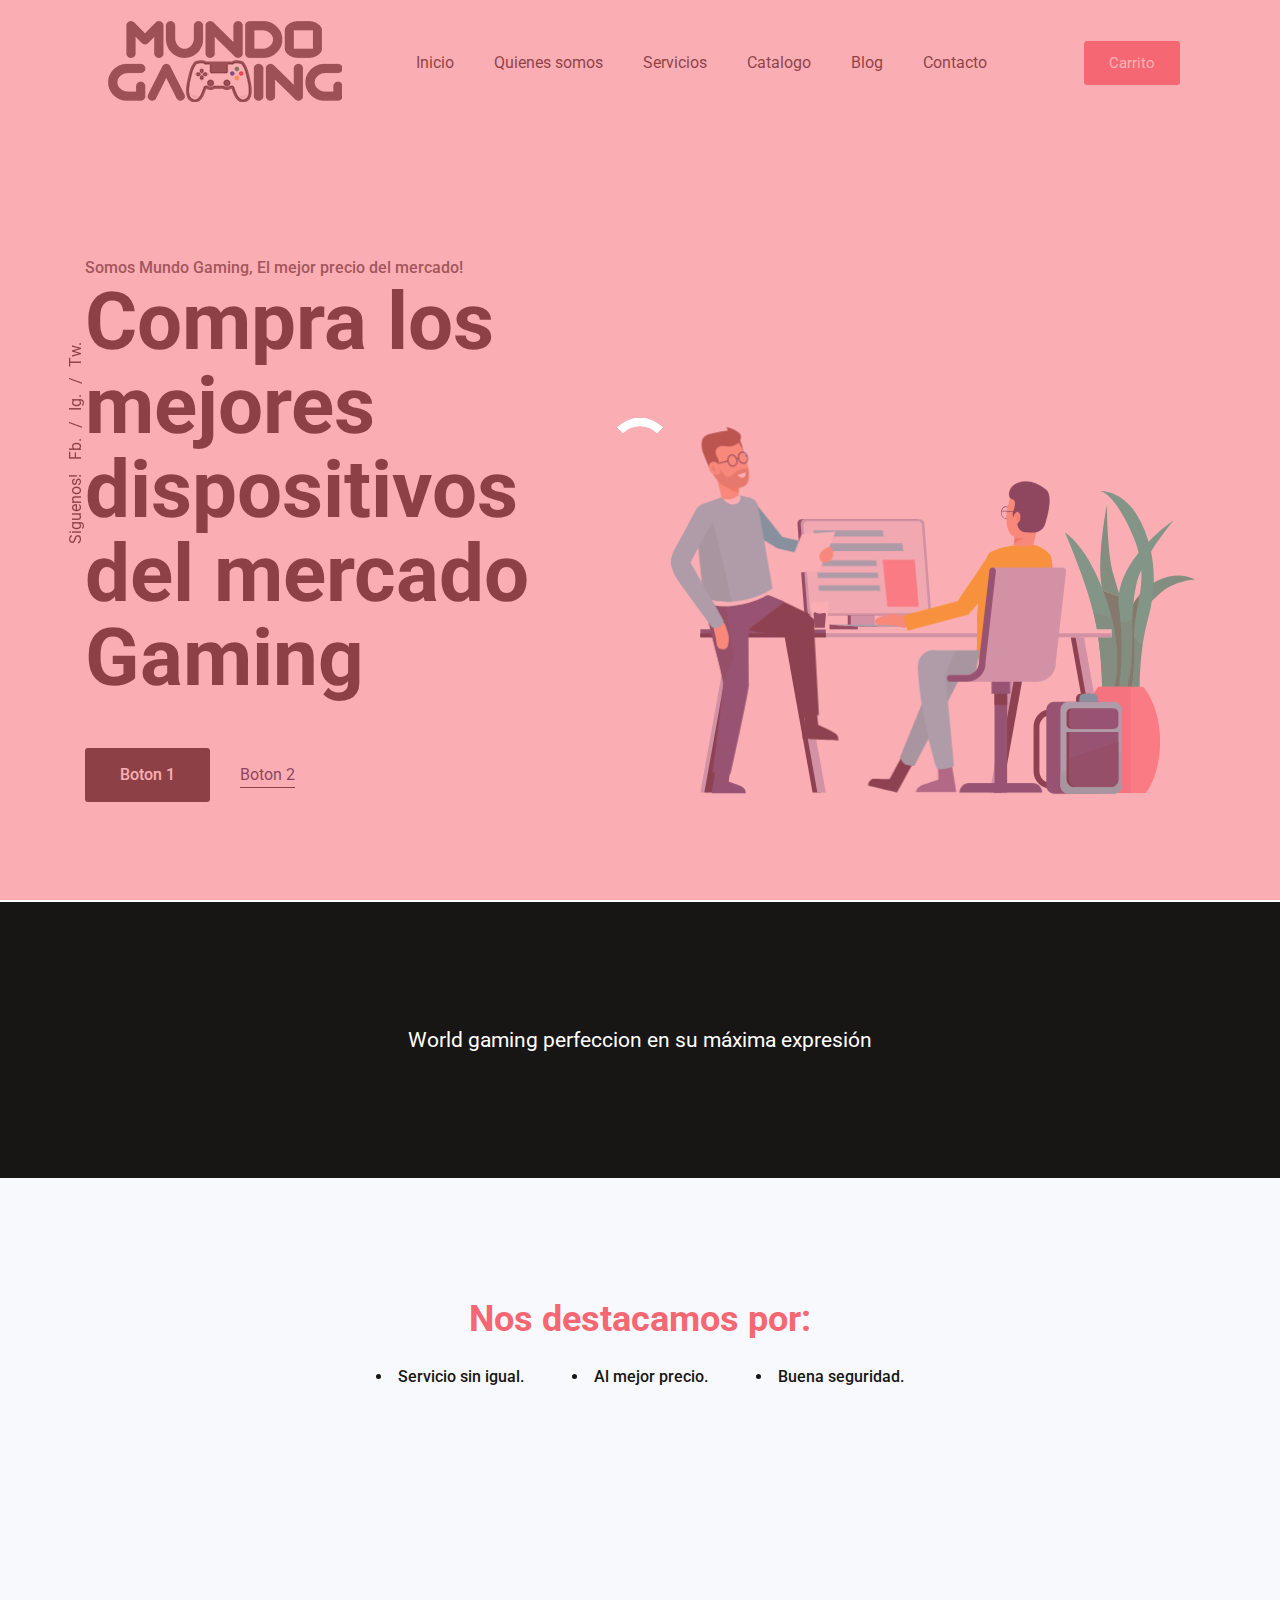
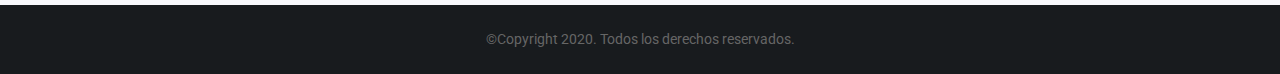
==== index.html @ f03fba87 "Add files via upload" ====
<!DOCTYPE html>
<html lang="es">

<head>
	<!-- Meta Tag -->
	<meta charset="utf-8">
	<meta http-equiv="X-UA-Compatible" content="IE=edge">
	<meta name="viewport" content="width=device-width, initial-scale=1">
	<meta name="description" content="Delsa - Creative HTML Template For Startup Agency">

	<meta name="author" content="root">
	<title>Mundo Gaming</title>

	<!-- Favicon -->
	<link rel="shortcut icon" href="assets/images/favicon.png">

	<!-- Google Font -->
    <link href="https://fonts.googleapis.com/css?family=Roboto:400,500,700,900&amp;display=swap" rel="stylesheet">
    <link href="https://fonts.googleapis.com/css2?family=Poppins:wght@300;400;500;600;700&amp;display=swap" rel="stylesheet"> 

	<!--  CSS Style -->
    <link rel="stylesheet" href="assets/css/bootstrap.min.css">
    <link rel="stylesheet" href="assets/css/all.min.css">
    <link rel="stylesheet" href="assets/css/animate.min.css">
    <link rel="stylesheet" href="assets/webfonts/flaticon/flaticon.css">
    <link rel="stylesheet" href="assets/css/jquery.fancybox.min.css">
    <link rel="stylesheet" href="assets/css/layerslider.css">
    <link rel="stylesheet" href="assets/css/owl.carousel.min.css">
    <link rel="stylesheet" href="assets/css/template.css">
    <link rel="stylesheet" href="assets/css/style.css">
    <link rel="stylesheet" href="assets/css/category/startup.css">
</head>
<body>
<!-- Preloader start -->
<div class="preloader">
    <div></div>
    <div></div>
    <div></div>
</div>
<!-- Preloader End -->


<div class="follow-vertical2 position-fixed left">
    <span>Siguenos!</span>
    <a class="text-secondary" href="#">Fb.</a>/<a class="text-secondary" href="#">Ig.</a>/<a class="text-secondary" href="#">Tw.</a>
</div>

<div id="page_wrapper">
    <!-- Header Section Start -->
    <header class="nav-on-top fixed-bg-white">
        <div class="navigation-header">
            <div class="container-fluid container-xl-ninety min-xl-px-10">
                <div class="row">
                    <div class="col-md-12">
                        <nav class="navbar navbar-expand-lg nav-secondary nav-primary-hover nav-down-line-active py-2">
                            <a class="navbar-brand" href="index.html"><img class="nav-logo" src="assets/images/logo/1.png" alt="Image not found !"></a>
                            <button class="navbar-toggler" type="button" data-toggle="collapse" data-target="#navbarSupportedContent" aria-controls="navbarSupportedContent" aria-expanded="false" aria-label="Toggle navigation">
                            <span class="navbar-toggler-icon flaticon-menu flat-small text-primary"></span>
                            </button>
                            <div class="collapse navbar-collapse" id="navbarSupportedContent">
                                <ul class="navbar-nav mx-auto">
                                    <li class="nav-item dropdown">
                                        <a class="nav-link dropdown-toggle" href="#">Inicio</a>
                                        <ul class="dropdown-menu">
                                            <li><a class="dropdown-item" href="index.html"></a></li>
                                            <li><a class="dropdown-item" href="index-startup.html"></a></li>
                                            <li><a class="dropdown-item" href="index-app-landing.html"></a></li>
                                            <li><a class="dropdown-item" href="index-creative-agency.html"></a></li>
                                            <li><a class="dropdown-item" href="index-digital-agency.html"></a></li>
                                        </ul>
                                    </li>
                                    <li class="nav-item dropdown">
                                        <a class="nav-link dropdown-toggle" href="#">Quienes somos</a>
                                        <ul class="dropdown-menu">
                                            <li><a class="dropdown-item" href="about.html"></a></li>
                                            <li><a class="dropdown-item" href="portfolio.html"></a></li>
                                            <li><a class="dropdown-item" href="team.html"></a></li>
                                            <li><a class="dropdown-item" href="404.html"></a></li>
                                        </ul>
                                    </li>
                                    <li class="nav-item">
                                        <a class="nav-link" href="#">Servicios</a>
                                    </li>
                                    <li class="nav-item dropdown">
                                        <a class="nav-link dropdown-toggle" href="blog.html">Catalogo</a>
                                        <ul class="dropdown-menu">
                                            <li><a class="dropdown-item" href="blog.html"></a></li>
                                            <li><a class="dropdown-item" href="single-blog.html"></a></li>
                                        </ul>
                                    </li>
                                    <li class="nav-item dropdown">
                                        <a class="nav-link dropdown-toggle" href="shop.html">Blog</a>
                                        <ul class="dropdown-menu">
                                            <li><a class="dropdown-item" href="shop.html"></a></li>
                                            <li><a class="dropdown-item" href="single-shop.html"></a></li>
                                            <li><a class="dropdown-item" href="cart.html"></a></li>
                                            <li><a class="dropdown-item" href="checkout.html"></a></li>
                                        </ul>
                                    </li>
                                    <li class="nav-item dropdown">
                                        <a class="nav-link dropdown-toggle" href="contact.html">Contacto</a>
                                        <ul class="dropdown-menu">
                                            <li><a class="dropdown-item" href="contact.html"></a></li>
                                            <li><a class="dropdown-item" href="contact-2.html"></a></li>
                                        </ul>
                                    </li>
									<li class="nav-item">
                                        <a class="nav-link" href=""></a>
                                    </li>
                                </ul>
                                <a href="" class="ml-2 btn btn-primary sm-mx-none btn-small">Carrito</a>
                            </div>
                        </nav>
                    </div>
                </div>
            </div>
        </div>
    </header>
    <!-- Header Section End -->

	<!-- Business Planing Section Start -->
    <div class="sm-bg-img-none dextop-py-1" style="background: url(assets/images/clipart/4.png) no-repeat right bottom/60.5%; padding: 180px 0px 130px;">
        <div class="container">
            <div class="row">
                <div class="col-xl-5 col-lg-6 col-md-6 order-2 order-md-1">
                    <span class="tagline d-block">Somos Mundo Gaming, El mejor precio del mercado!</span>
                    <h1 class="mb-30 planing-title">Compra los mejores dispositivos del mercado Gaming</h1>
                    <div class="d-flex mt-5 align-items-center">
                        <a href="" class="btn btn-secondary">Boton 1</a>
                        <a href="index-2.html" class="ml-30 d-none d-sm-block font-weight-normal border-bottom border-secondary hover-underline-none hover-text-primary transation-this" style="color: #171641">Boton 2</a>
                    </div>
                </div>
                <div class="col-xl-7 col-lg-6 col-md-6 order-1 order-md-2 mb-5 mb-md-0">
                    <div id="lottie2" class="position-relative y-center"></div>
                </div>
            </div>
        </div>
    </div>
    <!-- Business Planing Section End -->
	
		
	<div id="all-demo" class="full-row bg-secondary">
		<div class="container">
			<div class="row">
				<div class="col-lg-12">
					<span class="w-50 ordenery-font mx-auto text-white text-center d-table w-sm-100 font-large">World gaming perfeccion en su máxima expresión</span>
				</div>
			</div>
		</div>
	</div>
	<div class="full-row bg-gray" style="background-image: url(assets/images/background/oh_bg-min.png); background-repeat: no-repeat;">
		<div class="container">
			<div class="col-lg-12 mb-5">
				<h3 class="text-center mx-auto w-50 mb-4 w-sm-100 text-primary">Nos destacamos por:</h3>
				<div class="text-center mx-auto w-75 pb-5 w-sm-100">
					<ul class="list-bullate mx-auto d-inline-flex list-color-secondary">
						<li class="px-4">Servicio sin igual.</li>
						<li class="px-4">Al mejor precio.</li>
						<li class="px-4">Buena seguridad.</li>
					</ul>
				</div>
			</div>
			</div>
		</div>
	</div>
	

	</div>

	
	
	<!-- Copyright Section Start -->
	<div class="copyright bg-dark text-light text-center py-4">
		<div class="container">
			<div class="row">
				<div class="col-md-12">
					<span>©Copyright 2020. Todos los derechos reservados.</span>
				</div>
			</div>
		</div>
	</div>
	<!-- Copyright Section End -->


    <!-- Scroll to top -->
    <a href="#" class="text-dark scroll-top-vertical" id="scroll">Scroll to top</a>
    <!-- End Scroll To top -->

</div><!-- Page Wrapper End -->
    
    <!--===============================================================================================-->
	<!-- SVG -->
	<script src="assets/js/svg2.js"></script>
    <!-- All Javascript Plugin File here -->
    <script src="assets/js/jquery.min.js"></script>
    <script src="assets/js/greensock.js"></script>
    <script src="assets/js/layerslider.transitions.js"></script>
    <script src="assets/js/layerslider.kreaturamedia.jquery.js"></script>
    <script src="assets/js/popper.min.js"></script>
    <script src="assets/js/bootstrap.min.js"></script>
    <script src="assets/js/jquery.fancybox.min.js"></script>
    <script src="assets/js/owl.carousel.min.js"></script> 
    <script src="assets/js/wow.js"></script>
    <script src="assets/js/paraxify.js"></script>
    <script src="assets/js/mixitup.min.js"></script>
    <script src="assets/js/custom.js"></script>
</body>

</html>
---- assets/webfonts/flaticon/flaticon.css ----
/*
  	Flaticon icon font: Flaticon
  	Creation date: 04/05/2020 15:25
  	*/

@font-face {
  font-family: "Flaticon";
  src: url("Flaticon.html");
  src: url("Flaticond41d.html?#iefix") format("embedded-opentype"),
       url("Flaticon-2.html") format("woff2"),
       url("Flaticon-3.html") format("woff"),
       url("Flaticon-4.html") format("truetype"),
       url("Flaticon.svg#Flaticon") format("svg");
  font-weight: normal;
  font-style: normal;
}

@media screen and (-webkit-min-device-pixel-ratio:0) {
  @font-face {
    font-family: "Flaticon";
    src: url("Flaticon.svg#Flaticon") format("svg");
  }
}

[class^="flaticon-"]:before, [class*=" flaticon-"]:before,
[class^="flaticon-"]:after, [class*=" flaticon-"]:after {   
  font-family: Flaticon;
        font-size: 20px;
font-style: normal;
margin-left: 20px;
}

.flaticon-network:before { content: "\f100"; }
.flaticon-tax:before { content: "\f101"; }
.flaticon-student:before { content: "\f102"; }
.flaticon-import:before { content: "\f103"; }
.flaticon-phone-call:before { content: "\f104"; }
.flaticon-placeholder:before { content: "\f105"; }
.flaticon-protect:before { content: "\f106"; }
.flaticon-shield:before { content: "\f107"; }
.flaticon-group:before { content: "\f108"; }
.flaticon-group-1:before { content: "\f109"; }
.flaticon-fire:before { content: "\f10a"; }
.flaticon-armor:before { content: "\f10b"; }
.flaticon-armor-1:before { content: "\f10c"; }
.flaticon-alarm:before { content: "\f10d"; }
.flaticon-cctv:before { content: "\f10e"; }
.flaticon-support:before { content: "\f10f"; }
.flaticon-text-quotes:before { content: "\f110"; }
.flaticon-next:before { content: "\f111"; }
.flaticon-back:before { content: "\f112"; }
.flaticon-hook:before { content: "\f113"; }
.flaticon-bridge:before { content: "\f114"; }
.flaticon-conveyor:before { content: "\f115"; }
.flaticon-sketch:before { content: "\f116"; }
.flaticon-sketch-1:before { content: "\f117"; }
.flaticon-port:before { content: "\f118"; }
.flaticon-contract:before { content: "\f119"; }
.flaticon-helmet:before { content: "\f11a"; }
.flaticon-money:before { content: "\f11b"; }
.flaticon-key:before { content: "\f11c"; }
.flaticon-maps-and-flags:before { content: "\f11d"; }
.flaticon-link:before { content: "\f11e"; }
.flaticon-clock-circular-outline:before { content: "\f11f"; }
.flaticon-fax-machine:before { content: "\f120"; }
.flaticon-planning:before { content: "\f121"; }
.flaticon-startup:before { content: "\f122"; }
.flaticon-branding:before { content: "\f123"; }
.flaticon-audit:before { content: "\f124"; }
.flaticon-capital:before { content: "\f125"; }
.flaticon-cost:before { content: "\f126"; }
.flaticon-insurance:before { content: "\f127"; }
.flaticon-money-1:before { content: "\f128"; }
.flaticon-cargo:before { content: "\f129"; }
.flaticon-doctor:before { content: "\f12a"; }
.flaticon-three-test-tubes:before { content: "\f12b"; }
.flaticon-clipboard:before { content: "\f12c"; }
.flaticon-nurse:before { content: "\f12d"; }
.flaticon-hospital-bed:before { content: "\f12e"; }
.flaticon-ambulance:before { content: "\f12f"; }
.flaticon-24-hours:before { content: "\f130"; }
.flaticon-patient:before { content: "\f131"; }
.flaticon-telephone:before { content: "\f132"; }
.flaticon-boat:before { content: "\f133"; }
.flaticon-helicopter:before { content: "\f134"; }
.flaticon-walkie-talkie:before { content: "\f135"; }
.flaticon-online-security:before { content: "\f136"; }
.flaticon-flask:before { content: "\f137"; }
.flaticon-search:before { content: "\f138"; }
.flaticon-shopping-cart-black-shape:before { content: "\f139"; }
.flaticon-eye:before { content: "\f13a"; }
.flaticon-unlink:before { content: "\f13b"; }
.flaticon-customer-support:before { content: "\f13c"; }
.flaticon-sheet:before { content: "\f13d"; }
.flaticon-fireworks:before { content: "\f13e"; }
.flaticon-review:before { content: "\f13f"; }
.flaticon-conversation:before { content: "\f140"; }
.flaticon-comments:before { content: "\f141"; }
.flaticon-document:before { content: "\f142"; }
.flaticon-like:before { content: "\f143"; }
.flaticon-calendar:before { content: "\f144"; }
.flaticon-user-silhouette:before { content: "\f145"; }
.flaticon-twitter:before { content: "\f146"; }
.flaticon-shield-1:before { content: "\f147"; }
.flaticon-contract-1:before { content: "\f148"; }
.flaticon-joke:before { content: "\f149"; }
.flaticon-cup:before { content: "\f14a"; }
.flaticon-call-answer:before { content: "\f14b"; }
.flaticon-checked:before { content: "\f14c"; }
.flaticon-checked-1:before { content: "\f14d"; }
.flaticon-success:before { content: "\f14e"; }
.flaticon-lock:before { content: "\f14f"; }
.flaticon-shopping-bag:before { content: "\f150"; }
.flaticon-grid:before { content: "\f151"; }
.flaticon-grid-1:before { content: "\f152"; }
.flaticon-like-1:before { content: "\f153"; }
.flaticon-locked:before { content: "\f154"; }
.flaticon-star:before { content: "\f155"; }
.flaticon-star-1:before { content: "\f156"; }
.flaticon-location-pin:before { content: "\f157"; }
.flaticon-email:before { content: "\f158"; }
.flaticon-big-anchor:before { content: "\f159"; }
.flaticon-devices:before { content: "\f15a"; }
.flaticon-layers:before { content: "\f15b"; }
.flaticon-graphic-design:before { content: "\f15c"; }
.flaticon-exam:before { content: "\f15d"; }
.flaticon-play-button:before { content: "\f15e"; }
.flaticon-analysis-1:before { content: "\f15f"; }
.flaticon-menu:before { content: "\f160"; }
.flaticon-bird:before { content: "\f161"; }
.flaticon-paper-bird:before { content: "\f162"; }
.flaticon-envelope:before { content: "\f163"; }
.flaticon-arrow-pointing-to-right:before { content: "\f164"; }
.flaticon-spa:before { content: "\f165"; }
.flaticon-foot:before { content: "\f166"; }
.flaticon-wax:before { content: "\f167"; }
.flaticon-nail:before { content: "\f168"; }
.flaticon-makeup:before { content: "\f169"; }
.flaticon-cream:before { content: "\f16a"; }
.flaticon-barbershop:before { content: "\f16b"; }
.flaticon-hair-cut:before { content: "\f16c"; }
.flaticon-makeup-1:before { content: "\f16d"; }
.flaticon-furniture-and-household:before { content: "\f16e"; }
.flaticon-facial:before { content: "\f16f"; }
.flaticon-mortar:before { content: "\f170"; }
.flaticon-shampoo:before { content: "\f171"; }
.flaticon-hair-dryer:before { content: "\f172"; }
.flaticon-business-and-finance:before { content: "\f173"; }
.flaticon-appointment:before { content: "\f174"; }
.flaticon-shopping:before { content: "\f175"; }
.flaticon-bank:before { content: "\f176"; }
.flaticon-suitcase:before { content: "\f177"; }
.flaticon-family:before { content: "\f178"; }
.flaticon-medicine:before { content: "\f179"; }
.flaticon-heart:before { content: "\f17a"; }
.flaticon-baby-boy:before { content: "\f17b"; }
.flaticon-tooth:before { content: "\f17c"; }
.flaticon-scalpel:before { content: "\f17d"; }
.flaticon-ear:before { content: "\f17e"; }
.flaticon-insurance-1:before { content: "\f17f"; }
.flaticon-stethoscope:before { content: "\f180"; }
.flaticon-eye-1:before { content: "\f181"; }
.flaticon-movie:before { content: "\f182"; }
.flaticon-money-2:before { content: "\f183"; }
.flaticon-application-development:before { content: "\f184"; }
.flaticon-free-time:before { content: "\f185"; }
.flaticon-invitation:before { content: "\f186"; }
.flaticon-event:before { content: "\f187"; }
.flaticon-check-mark:before { content: "\f188"; }
.flaticon-car:before { content: "\f189"; }
.flaticon-car-1:before { content: "\f18a"; }
.flaticon-pistons:before { content: "\f18b"; }
.flaticon-spray-gun:before { content: "\f18c"; }
.flaticon-driving-test:before { content: "\f18d"; }
.flaticon-garage:before { content: "\f18e"; }
.flaticon-fuel:before { content: "\f18f"; }
.flaticon-repairing-service:before { content: "\f190"; }
.flaticon-car-2:before { content: "\f191"; }
.flaticon-law:before { content: "\f192"; }
.flaticon-online-marketing:before { content: "\f193"; }
.flaticon-ecommerce:before { content: "\f194"; }
.flaticon-shopping-1:before { content: "\f195"; }
.flaticon-motivation:before { content: "\f196"; }
.flaticon-kite:before { content: "\f197"; }
.flaticon-plane:before { content: "\f198"; }
.flaticon-start:before { content: "\f199"; }
.flaticon-life-insurance:before { content: "\f19a"; }
.flaticon-data:before { content: "\f19b"; }
.flaticon-id-card:before { content: "\f19c"; }
.flaticon-rocket:before { content: "\f19d"; }
.flaticon-creativity:before { content: "\f19e"; }
.flaticon-web-programming:before { content: "\f19f"; }
.flaticon-trophy:before { content: "\f1a0"; }
.flaticon-chat:before { content: "\f1a1"; }
.flaticon-dartboard:before { content: "\f1a2"; }
.flaticon-medal:before { content: "\f1a3"; }
.flaticon-chat-1:before { content: "\f1a4"; }
.flaticon-survey:before { content: "\f1a5"; }
.flaticon-work:before { content: "\f1a6"; }
.flaticon-link-1:before { content: "\f1a7"; }
.flaticon-gear:before { content: "\f1a8"; }
.flaticon-group-2:before { content: "\f1a9"; }
.flaticon-email-1:before { content: "\f1aa"; }
.flaticon-groceries:before { content: "\f1ab"; }
.flaticon-diet:before { content: "\f1ac"; }
.flaticon-food:before { content: "\f1ad"; }
.flaticon-healthy-food:before { content: "\f1ae"; }
.flaticon-nutrition:before { content: "\f1af"; }
.flaticon-salad:before { content: "\f1b0"; }
.flaticon-box:before { content: "\f1b1"; }
.flaticon-shopping-cart:before { content: "\f1b2"; }
.flaticon-right-quote:before { content: "\f1b3"; }
.flaticon-registration:before { content: "\f1b4"; }
.flaticon-user:before { content: "\f1b5"; }
.flaticon-scissors:before { content: "\f1b6"; }
.flaticon-sewing-machine:before { content: "\f1b7"; }
.flaticon-blazer:before { content: "\f1b8"; }
.flaticon-security:before { content: "\f1b9"; }
.flaticon-dress:before { content: "\f1ba"; }
.flaticon-quote:before { content: "\f1bb"; }
.flaticon-left-quote:before { content: "\f1bc"; }
.flaticon-comment:before { content: "\f1bd"; }
.flaticon-suit:before { content: "\f1be"; }
.flaticon-jacket:before { content: "\f1bf"; }
.flaticon-network-1:before { content: "\f1c0"; }
.flaticon-defender:before { content: "\f1c1"; }
.flaticon-antivirus:before { content: "\f1c2"; }
.flaticon-lock-1:before { content: "\f1c3"; }
.flaticon-folder:before { content: "\f1c4"; }
.flaticon-cyber:before { content: "\f1c5"; }
.flaticon-security-1:before { content: "\f1c6"; }
.flaticon-launch:before { content: "\f1c7"; }
.flaticon-software:before { content: "\f1c8"; }
.flaticon-performance:before { content: "\f1c9"; }
.flaticon-partner:before { content: "\f1ca"; }
.flaticon-cancel:before { content: "\f1cb"; }
---- assets/css/layerslider.css ----
/*
	* Style settings of LayerSlider
	*
	* (c) 2011-2019 George Krupa, John Gera & Kreatura Media
	*
	* Plugin web:			https://layerslider.kreaturamedia.com/
	* Licenses: 			http://codecanyon.net/licenses/
*/



/* Slider structure z-index cheat sheet

	_____									YourLogo				z.index: 50;
	_____ _____ _____						Most GUI elements		z-index: 40;
	______________________					.ls-inner wrapper		z-index: 30;
	______________________					.ls-hidden wrapper		z-index: 20;
	___________________________				.ls-shadow				z-index: 10;
	________________________________		slider element			z-index: default;

	-------------------------------------	Document

*/



/* Slider */

	.ls-container {
		visibility: hidden;
		position: relative;
		max-width: 100%;
	}

	.ls-inner {
		position: relative;
		width: 100%;
		height: 100%;
		background-position: center center;
		z-index: 30;
	}

	.ls-wp-fullwidth-container {
		width: 100%;
		position: relative;
	}

	.ls-wp-fullwidth-helper {
		position: absolute;
	}



/* Layers */

	.ls-layers,
	.ls-slide-backgrounds,
	.ls-slide-effects,
	.ls-background-videos,
	.ls-bg-video-overlay {
		width: 100%;
		height: 100%;
		position: absolute;
		left: 0;
		top: 0;
		overflow: hidden;
		-o-transform: translateZ(0);
		-ms-transform: translateZ(0);
		-moz-transform: translateZ(0);
		-webkit-transform: translateZ(0);
		transform: translateZ(0);
	}

	.ls-wrapper {
		padding: 0 !important;
		visibility: visible !important;
		border: 0 !important;
		z-index: 1;
	}

	.ls-background-videos {
		z-index: 1;
	}

	.ls-bg-video-overlay {
		z-index: 21;
		background-repeat: repeat;
		background-position: center center;
	}

	.ls-slide-backgrounds {
		z-index: 2;
	}

	.ls-slide-effects {
		z-index: 4;
	}

	.ls-layers {
		z-index: 35;
	}

	.ls-parallax,
	.ls-in-out,
	.ls-z {
		position: absolute !important;
	}

	.ls-parallax,
	.ls-z {
		width: 0 !important;
		height: 0 !important;
		top: 0 !important;
		left: 0 !important;
		bottom: auto !important;
		right: auto !important;
		display: block !important;
		overflow: visible !important;
	}

	.ls-in-out {
		display: none;
	}

	.ls-loop, .ls-clip {
		position: absolute !important;
		display: block !important;
	}

	.ls-parallax,
	.ls-in-out,
	.ls-loop,
	.ls-z {
		background: none !important;
	}

	.ls-parallax,
	.ls-bg-wrap,
	.ls-loop {
		margin: 0 !important;
	}

	.ls-wrapper > .ls-layer,
	.ls-wrapper > a > .ls-layer
	.ls-wrapper > .ls-bg {
		line-height: normal;
		white-space: nowrap;
		word-wrap: normal;
		margin-right: 0 !important;
		margin-bottom: 0 !important;
	}

	.ls-wrapper > .ls-layer,
	.ls-wrapper > a > .ls-layer {
		position: static !important;
		display: block !important;
		-o-transform: translateZ(1px);
		-ms-transform: translateZ(1px);
		-moz-transform: translateZ(1px);
		-webkit-transform: translateZ(1px);
		transform: translateZ(1px);
	}

	.ls-bg-wrap,
	.ls-bg-outer {
		width: 100%;
		height: 100%;
		position: absolute;
		left: 0;
		top: 0;
	}

	.ls-bg-wrap {
		display: none;
	}

	.ls-bg-outer {
		overflow: hidden !important;
	}

	.ls-wrapper > a.ls-layer-link {
		cursor: pointer !important;
		display: block !important;
		position: absolute !important;
		left: 0 !important;
		top: 0 !important;
		width: 100% !important;
		height: 100% !important;
		z-index: 10;
		-o-transform: translateZ(100px);
		-ms-transform: translateZ(100px);
		-moz-transform: translateZ(100px);
		-webkit-transform: translateZ(100px);
		transform: translateZ(100px);
		background: url([data-uri]) !important;
	}



/* GUI */



	/* Common */

	.ls-gui-element {
		z-index: 40;
		text-decoration: none !important;
	}

	.ls-loading-container {
		position: absolute !important;
		display: none;
		left: 50% !important;
		top: 50% !important;
	}

	.ls-loading-indicator {
		margin: 0 auto;
	}



	/* Media */

	.ls-media-unmute {
		visibility: hidden;
		position: absolute;
		left: 16px;
		top: 16px;
		width: 30px;
		height: 30px;
		cursor: pointer;
		opacity: .65;
	}

	.ls-media-unmute-active {
		visibility: visible;
	}

	.ls-media-unmute-bg {
		position: absolute;
		left: 0;
		top: 0;
		right: 0;
		bottom: 0;
		border-radius: 30px;
		border: 0 solid white;
		transform: scale(0.1);
		background: rgba(0,0,0,.25);
		box-shadow: 0 3px 10px rgba(0,0,0,.2);
	}

	.ls-icon-muted, .ls-icon-unmuted {
		position: absolute;
		left: 0;
		top: 0;
		width: 100%;
		height: 100%;
		background-repeat: no-repeat;
		background-position: center;
		background-size: 20px;
		transform: scale(0.1);
	}

	.ls-media-unmute-active .ls-media-unmute-bg {
		border: 2px solid white;
	}

	.ls-media-unmute-active .ls-icon-muted,
	.ls-media-unmute-active .ls-icon-unmuted,
	.ls-media-unmute-active .ls-media-unmute-bg {
		transform: scale(1) !important;
	}

	.ls-icon-muted {
		background-image: url(../images/icon-muted-white.png);
		opacity: 1;
	}

	.ls-icon-unmuted {
		background-image: url(../images/icon-unmuted-white.png);
		opacity: 0;
	}

	.ls-media-unmute:hover {
		opacity: 1;
	}

	.ls-media-unmute:hover .ls-icon-muted {
		opacity: 0;
	}

	.ls-media-unmute:hover .ls-icon-unmuted {
		opacity: 1;
	}

	.ls-media-unmute-bg,
	.ls-icon-unmuted,
	.ls-media-unmute,
	.ls-icon-muted {
		transition: all .3s ease-in-out !important;
	}



	/* Navigation */

		.ls-bottom-slidebuttons {
			text-align: left;
		}

		.ls-bottom-nav-wrapper,
		.ls-below-thumbnails {
			height: 0;
			position: relative;
			text-align: center;
			margin: 0 auto;
		}

		.ls-below-thumbnails {
			display: none;
		}

		.ls-bottom-nav-wrapper a,
		.ls-nav-prev,
		.ls-nav-next {
			outline: none;
		}

		.ls-bottom-slidebuttons {
			position: relative;
		}

		.ls-bottom-slidebuttons,
		.ls-nav-start,
		.ls-nav-stop,
		.ls-nav-sides {
			position: relative;
		}

		.ls-nothumb {
			text-align: center !important;
		}

		.ls-link,
		.ls-link:hover {
			position: absolute !important;
			width: 100% !important;
			height: 100% !important;
			left: 0 !important;
			top: 0 !important;
		}

		.ls-link {
			display: none;
		}

		.ls-link-on-top {
			z-index: 999999 !important;
		}

		.ls-link, .ls-wrapper > a > * {
			background-image: url('[data-uri]');
		}

		.ls-bottom-nav-wrapper,
		.ls-thumbnail-wrapper,
		.ls-nav-prev,
		.ls-nav-next {
			visibility: hidden;
		}



	/* Timers */

		.ls-bar-timer {
			position: absolute;
			width: 0;
			height: 2px;
			background: white;
			border-bottom: 2px solid #555;
			opacity: .55;
			top: 0;
		}

		.ls-circle-timer {
			width: 16px;
			height: 16px;
			position: absolute;
			right: 10px;
			top: 10px;
			opacity: .65;
			display: none;
		}

		.ls-container .ls-circle-timer,
		.ls-container .ls-circle-timer * {
			box-sizing: border-box !important;
		}

		.ls-ct-half {
			border: 4px solid white;
		}

		.ls-ct-left,
		.ls-ct-right {
			width: 50%;
			height: 100%;
			overflow: hidden;
		}

		.ls-ct-left,
		.ls-ct-right {
			position: absolute;
		}

		.ls-ct-left {
			left: 0;
		}

		.ls-ct-right {
			left: 50%;
		}

		.ls-ct-rotate {
			width: 200%;
			height: 100%;
			position: absolute;
			top: 0;
		}

		.ls-ct-left .ls-ct-rotate,
		.ls-ct-right .ls-ct-hider,
		.ls-ct-right .ls-ct-half {
			left: 0;
		}

		.ls-ct-right .ls-ct-rotate,
		.ls-ct-left .ls-ct-hider,
		.ls-ct-left .ls-ct-half {
			right: 0;
		}

		.ls-ct-hider,
		.ls-ct-half {
			position: absolute;
			top: 0;
		}

		.ls-ct-hider {
			width: 50%;
			height: 100%;
			overflow: hidden;
		}

		.ls-ct-half {
			width: 200%;
			height: 100%;
		}

		.ls-ct-center {
			width: 100%;
			height: 100%;
			left: 0;
			top: 0;
			position: absolute;
			border: 4px solid black;
			opacity: 0.2;
		}

		.ls-ct-half,
		.ls-ct-center {
			border-radius: 100px;
			-moz-border-radius: 100px;
			-webkit-border-radius: 100px;
		}

		.ls-slidebar-container {
			margin: 10px auto;
		}

		.ls-slidebar-container,
		.ls-slidebar {
			position: relative;
		}

		.ls-progressbar,
		.ls-slidebar-slider-container {
			position: absolute;
			left: 0;
			top: 0;
		}

		.ls-progressbar {
			width: 0;
			height: 100%;
			z-index: 1;
		}

		.ls-slidebar-slider-container {
			z-index: 2;
		}

		.ls-slidebar-slider {
			position: static !important;
			cursor: pointer;
		}

		/* slidebar default dark skin */

		.ls-slidebar {
			height: 10px;
			background-color: #ddd;
		}

		.ls-slidebar,
		.ls-progressbar {
			border-radius: 10px;
		}

		.ls-progressbar {
			background-color: #bbb;
		}

		.ls-slidebar-slider-container {
			top: 50%;
		}

		.ls-slidebar-slider {
			width: 20px;
			height: 20px;
			border-radius: 20px;
			background-color: #999;
		}

		/* slidebar default light skin */

		.ls-slidebar-light .ls-slidebar {
			height: 8px;
			background-color: white;
			border: 1px solid #ddd;
			border-top: 1px solid #ccc;
		}

		.ls-slidebar-light .ls-slidebar,
		.ls-slidebar-light .ls-progressbar {
			border-radius: 10px;
		}

		.ls-slidebar-light .ls-progressbar {
			background-color: #eee;
		}

		.ls-slidebar-light .ls-slidebar-slider-container {
			top: 50%;
		}

		.ls-slidebar-light .ls-slidebar-slider {
			width: 18px;
			height: 18px;
			border-radius: 20px;
			background-color: #eee;
			border: 1px solid #bbb;
			border-top: 1px solid #ccc;
			border-bottom: 1px solid #999;
		}




	/* Thumbnails */

		.ls-tn {
			display: none !important;
		}

		.ls-thumbnail-hover {
			display: none;
			position: absolute;
			left: 0;
		}

		.ls-thumbnail-hover-inner {
			width: 100%;
			height: 100%;
			position: absolute;
			left: 0;
			top: 0;
			display: none;
		}

		.ls-thumbnail-hover-bg {
			position: absolute;
			width: 100%;
			height: 100%;
			left: 0;
			top: 0;
		}

		.ls-thumbnail-hover-img {
			position: absolute;
			overflow: hidden;
		}

		.ls-thumbnail-hover img {
			max-width: none !important;
			position: absolute;
			display: inline-block;
			visibility: visible !important;
			left: 50%;
			top: 0;
		}

		.ls-thumbnail-hover span {
			left: 50%;
			top: 100%;
			width: 0;
			height: 0;
			display: block;
			position: absolute;
			border-left-color: transparent !important;
			border-right-color: transparent !important;
			border-bottom-color: transparent !important;
		}

		.ls-thumbnail-wrapper {
			position: relative;
			width: 100%;
			margin: 0 auto;
		}

		.ls-thumbnail {
			position: relative;
			margin: 0 auto;
		}

		.ls-thumbnail-inner,
		.ls-thumbnail-slide-container {
			width: 100%;
		}

		.ls-thumbnail-slide-container {
			overflow: hidden !important;
			position: relative;
		}

		.ls-thumbnail-slide {
			text-align: center;
			white-space: nowrap;
			float: left;
			position: relative;
		}

		.ls-thumbnail-slide a {
			overflow: hidden;
			display: inline-block;
			width: 0;
			height: 0;
			position: relative;
		}

		.ls-thumbnail-slide img {
			max-width: none !important;
			max-height: 100% !important;
			height: 100%;
			visibility: visible !important;
		}

		.ls-touchscroll {
			overflow-x: auto !important;
		}



	/* Shadow */

		.ls-shadow {
			display: none;
			position: absolute;
			z-index: 10 !important;
			top: 100%;
			width: 100%;
			left: 0;
			overflow: hidden !important;
			visibility: hidden;
		}

		.ls-shadow img {
			width: 100% !important;
			height: auto !important;
			position: absolute !important;
			left: 0 !important;
			bottom: 0 !important;
		}



/* Media */

	.ls-media-layer {
		overflow: hidden;
	}

	.ls-vpcontainer,
	.ls-videopreview {
		width : 100%;
		height : 100%;
		position : absolute;
		left : 0;
		top : 0;
		cursor : pointer;
	}

	.ls-videopreview {
		background-size: cover;
		background-position: center center;
	}

	.ls-videopreview {
		z-index: 1;
	}

	.ls-playvideo {
		position: absolute;
		left: 50%;
		top: 50%;
		cursor: pointer;
		z-index: 2;
	}

	.ls-autoplay .ls-playvideo {
		display: none !important;
	}



/* Mobile features */

	.ls-forcehide {
		display: none !important;
	}



/* YourLogo */

	.ls-yourlogo {
		position: absolute;
		z-index: 50;
	}



/* Slide transitions */

	/* .ls-lt-container */
	.ls-slide-transition-wrapper {
		width: 100%;
		height: 100%;
		position: absolute;
		left: 0;
		top: 0;
		z-index: 3;
	}

	.ls-slide-transition-wrapper,
	.ls-slide-transition-wrapper * {
		text-align: left !important;
	}

	.ls-slide-transition-tile {
		position: relative;
		float: left;
	}

	.ls-slide-transition-tile img {
		visibility: visible;
		margin: 0 !important;
	}

	.ls-curtiles {
		overflow: hidden;
	}

	.ls-curtiles,
	.ls-nexttiles {
		position: absolute;
		width: 100%;
		height: 100%;
		left: 0;
		top: 0;
	}

	.ls-curtile, .ls-nexttile {
		overflow: hidden;
		width: 100% !important;
		height: 100% !important;
		-o-transform: translateZ(0);
		-ms-transform: translateZ(0);
		-moz-transform: translateZ(0);
		-webkit-transform: translateZ(0);
		transform: translateZ(0);
	}

	.ls-nexttile {
		display: none;
	}

	.ls-3d-container {
		position: relative;
		overflow: visible !important;
		-ms-perspective: none !important;
		-moz-perspective: none !important;
		-webkit-perspective: none !important;
		perspective: none !important;
	}

	.ls-3d-box {
		position: absolute;
	}

	.ls-3d-box div {
		overflow: hidden;
		margin: 0;
		padding: 0;
		position: absolute;
		background-color: #888;
	}

	.ls-3d-box .ls-3d-top,
	.ls-3d-box .ls-3d-bottom {
		background-color: #555;
	}

	.ls-slide-transition-wrapper,
	.ls-slide-transition-tile {
		-ms-perspective: 1500px;
		-moz-perspective: 1500px;
		-webkit-perspective: 1500px;
		perspective: 1500px;
	}

	.ls-slide-transition-tile,
	.ls-3d-box,
	.ls-curtiles,
	.ls-nexttiles {
		-ms-transform-style: preserve-3d;
		-moz-transform-style: preserve-3d;
		-webkit-transform-style: preserve-3d;
		transform-style: preserve-3d;
	}

	.ls-curtile,
	.ls-nexttile,
	.ls-3d-box,
	.ls-3d-box div {
		-ms-backface-visibility: hidden;
		-moz-backface-visibility: hidden;
		-webkit-backface-visibility: hidden;
		backface-visibility: hidden;
	}




/* Misc. */

	.ls-visible {
		overflow: visible !important;
	}

	.ls-unselectable {
		user-select: none;
		-o-user-select: none;
		-ms-user-select: none;
		-moz-user-select: none;
		-webkit-user-select: none;
	}

	.ls-overflow-hidden {
		overflow: hidden;
	}

	.ls-overflowx-hidden {
		overflow-x: hidden;
	}

	.ls-overflow-visible {
		overflow: visible !important;
	}

	.ls-overflowy-hidden {
		overflow-y: hidden;
	}

	.ls-hidden {
		width: 0px !important;
		height: 0px !important;
		position: absolute;
		left: -5000px;
		top: -5000px;
		z-index: -1;
		overflow: hidden !important;
		visibility: hidden !important;
		display: block !important;
	}

	.ls-slide {
		display: block !important;
		visibility: hidden !important;
		position: absolute !important;
		overflow: hidden;
		top: 0 !important;
		left: 0 !important;
		bottom: auto !important;
		right: auto !important;
		background: none;
		border: none !important;
		margin: 0 !important;
		padding: 0 !important;
	}

	.ls-slide > .ls-layer,
	.ls-slide > .ls-l,
	.ls-slide > .ls-bg,
	.ls-slide > a > .ls-layer,
	.ls-slide > a > .ls-l,
	.ls-slide > a > .ls-bg {
		position: absolute !important;
		white-space: nowrap;
	}

	.ls-fullscreen {
		margin: 0 !important;
		padding: 0 !important;
		width: auto !important;
		height: auto !important;
	}

	.ls-fullscreen .ls-container {
		background-color: black;
		margin: 0 auto !important;
	}

	.ls-fullscreen .ls-fullscreen-wrapper {
		width: 100% !important;
		height: 100% !important;
		margin: 0 !important;
		padding: 0 !important;
		border: 0 !important;
		background-color: black;
		overflow: hidden !important;
		position: relative !important;
	}

	.ls-fullscreen .ls-fullscreen-wrapper .ls-container,
	.ls-fullscreen .ls-fullscreen-wrapper .ls-wp-container {
		position: absolute !important;
		top: 50% !important;
		left: 50% !important;
		transform: translate(-50%,-50%) !important;
	}

	.ls-layer .split-item {
		font-weight: inherit !important;
		font-family: inherit !important;
		font-size: inherit;
		color: inherit;
	}



/* Removing all default global styles of WordPress themes */

	html .ls-nav-prev,
	body .ls-nav-prev,
	#ls-global .ls-nav-prev,
	html .ls-nav-next,
	body .ls-nav-next,
	#ls-global .ls-nav-next,
	html .ls-container img,
	body .ls-container img,
	#ls-global .ls-container img,
	html .ls-bottom-nav-wrapper a,
	body .ls-bottom-nav-wrapper a,
	#ls-global .ls-bottom-nav-wrapper a,
	html .ls-container .ls-fullscreen,
	body .ls-container .ls-fullscreen,
	#ls-global .ls-container .ls-fullscreen,
	html .ls-thumbnail a,
	body .ls-thumbnail a,
	#ls-global .ls-thumbnail a {
		transition: none;
		-ms-transition: none;
		-webkit-transition: none;
		line-height: normal;
		outline: none;
		padding: 0;
		border: 0;
	}

	html .ls-wrapper > a,
	body .ls-wrapper > a,
	#ls-global .ls-wrapper > a,
	html .ls-wrapper > p,
	body .ls-wrapper > p,
	#ls-global .ls-wrapper > p,
	html .ls-wrapper > h1,
	body .ls-wrapper > h1,
	#ls-global .ls-wrapper > h1,
	html .ls-wrapper > h2,
	body .ls-wrapper > h2,
	#ls-global .ls-wrapper > h2,
	html .ls-wrapper > h3,
	body .ls-wrapper > h3,
	#ls-global .ls-wrapper > h3,
	html .ls-wrapper > h4,
	body .ls-wrapper > h4,
	#ls-global .ls-wrapper > h4,
	html .ls-wrapper > h5,
	body .ls-wrapper > h5,
	#ls-global .ls-wrapper > h5,
	html .ls-wrapper > img,
	body .ls-wrapper > img,
	#ls-global .ls-wrapper > img,
	html .ls-wrapper > div,
	body .ls-wrapper > div,
	#ls-global .ls-wrapper > div,
	html .ls-wrapper > span,
	body .ls-wrapper > span,
	#ls-global .ls-wrapper > span,
	html .ls-wrapper .ls-bg,
	body .ls-wrapper .ls-bg,
	#ls-global .ls-wrapper .ls-bg,
	html .ls-wrapper .ls-layer,
	body .ls-wrapper .ls-layer,
	#ls-global .ls-wrapper .ls-layer,
	html .ls-slide .ls-layer,
	body .ls-slide .ls-layer,
	#ls-global .ls-slide .ls-layer,
	 html .ls-slide a .ls-layer,
	body .ls-slide a .ls-layer,
	#ls-global .ls-slide a .ls-layer {
		transition: none;
		-ms-transition: none;
		-webkit-transition: none;
		line-height: normal;
		outline: none;
		padding: 0;
		margin: 0;
		border-width: 0;
	}

	html .ls-container img,
	body .ls-container img,
	#ls-global .ls-container img {
		background: none !important;
		min-width: 0 !important;
		max-width: none !important;
		border-radius: 0;
		box-shadow: none;
		border: 0;
		padding: 0;
	}

	html .ls-wp-container .ls-wrapper > a > *,
	body .ls-wp-container .ls-wrapper > a > *,
	#ls-global .ls-wp-container .ls-wrapper > a > * {
		margin: 0;
	}

	html .ls-wp-container .ls-wrapper > a,
	body .ls-wp-container .ls-wrapper > a,
	#ls-global .ls-wp-container .ls-wrapper > a {
		text-decoration: none;
	}

	.ls-wp-fullwidth-container,
	.ls-wp-fullwidth-helper,
	.ls-gui-element *,
	.ls-gui-element,
	.ls-container,
	.ls-slide > *,
	.ls-slide,
	.ls-wrapper,
	.ls-layer {
		box-sizing: content-box !important;
	}

	html .ls-yourlogo,
	body .ls-yourlogo,
	#ls-global .ls-yourlogo {
		margin: 0;
	}

	html .ls-tn,
	body .ls-tn,
	#ls-global .ls-tn {
		display: none;
	}

	.ls-bottom-nav-wrapper,
	.ls-bottom-nav-wrapper span,
	.ls-bottom-nav-wrapper a {
		line-height: 0;
		font-size: 0;
	}

	html .ls-container video,
	body .ls-container video,
	#ls-global .ls-container video {
		max-width: none !important;
		object-fit: cover !important;
	}

	/* direction: ltr */

	html .ls-container,
	body .ls-container,
	#ls-global .ls-container,
	html .ls-container .ls-slide-transition-wrapper,
	body .ls-container .ls-slide-transition-wrapper,
	#ls-global .ls-container .ls-slide-transition-wrapper,
	html .ls-container .ls-slide-transition-wrapper *,
	body .ls-container .ls-slide-transition-wrapper *,
	#ls-global .ls-container .ls-slide-transition-wrapper *,
	html .ls-container .ls-bottom-nav-wrapper,
	body .ls-container .ls-bottom-nav-wrapper,
	#ls-global .ls-container .ls-bottom-nav-wrapper,
	html .ls-container .ls-bottom-nav-wrapper *,
	body .ls-container .ls-bottom-nav-wrapper *,
	#ls-global .ls-container .ls-bottom-nav-wrapper *,
	html .ls-container .ls-bottom-nav-wrapper span *,
	body .ls-container .ls-bottom-nav-wrapper span *,
	#ls-global .ls-container .ls-bottom-nav-wrapper span *,
	html .ls-direction-fix,
	body .ls-direction-fix,
	#ls-global .ls-direction-fix {
		direction: ltr !important;
	}

	/* float: none */

	html .ls-container,
	body .ls-container,
	#ls-global .ls-container {
		float: none !important;
	}



/* Notification */

	.ls-notification {
		position: relative;
		margin: 10px auto;
		padding: 10px 10px 15px 88px;
		border-radius: 5px;
		min-height: 60px;
		background: #de4528;
		color: white !important;
		font-family: 'Open Sans', arial, sans-serif !important;
	}

	.ls-notification a {
		color: white !important;
		text-decoration: underline !important;
	}

	.ls-notification-logo {
		position: absolute;
		top: 16px;
		left: 17px;
		width: 56px;
		height: 56px;
		font-size: 49px;
		line-height: 53px;
		border-radius: 56px;
		background-color: white;
		color: #de4528;
		font-style: normal;
		font-weight: 800;
		text-align: center;
	}

	.ls-notification strong {
		color: white !important;
		display: block;
		font-size: 20px;
		line-height: 26px;
		font-weight: normal !important;
	}

	.ls-notification span {
		display: block;
		font-size: 13px;
		line-height: 16px;
		text-align: justify !important;
	}



/* Device Responsiveness */

@media screen and (max-width: 767px) {
	.ls-container .ls-layers > .ls-hide-on-phone,
	.ls-container .ls-background-videos .ls-hide-on-phone video,
	.ls-container .ls-background-videos .ls-hide-on-phone audio,
	.ls-container .ls-background-videos .ls-hide-on-phone iframe {
		display: none !important;
	}
}

@media screen and (min-width: 768px) and (max-width: 1024px) {
	.ls-container .ls-layers > .ls-hide-on-tablet,
	.ls-container .ls-background-videos .ls-hide-on-tablet video,
	.ls-container .ls-background-videos .ls-hide-on-tablet audio,
	.ls-container .ls-background-videos .ls-hide-on-tablet iframe {
		display: none !important;
	}
}

@media screen and (min-width: 1025px) {
	.ls-container .ls-layers > .ls-hide-on-desktop,
	.ls-container .ls-background-videos .ls-hide-on-desktop video,
	.ls-container .ls-background-videos .ls-hide-on-desktop audio,
	.ls-container .ls-background-videos .ls-hide-on-desktop iframe {
		display: none !important;
	}
}

.ls-container .ls-background-videos .ls-vpcontainer {
	z-index: 10;
}

.ls-container .ls-background-videos .ls-videopreview {
	background-size: cover !important;
}

.ls-container .ls-background-videos video,
.ls-container .ls-background-videos audio,
.ls-container .ls-background-videos iframe {
	position: relative;
	z-index: 20;
}



/* Hacks */

	@media (transform-3d), (-ms-transform-3d), (-webkit-transform-3d) {
		#ls-test3d {
			position: absolute;
			left: 9px;
			height: 3px;
		}
	}
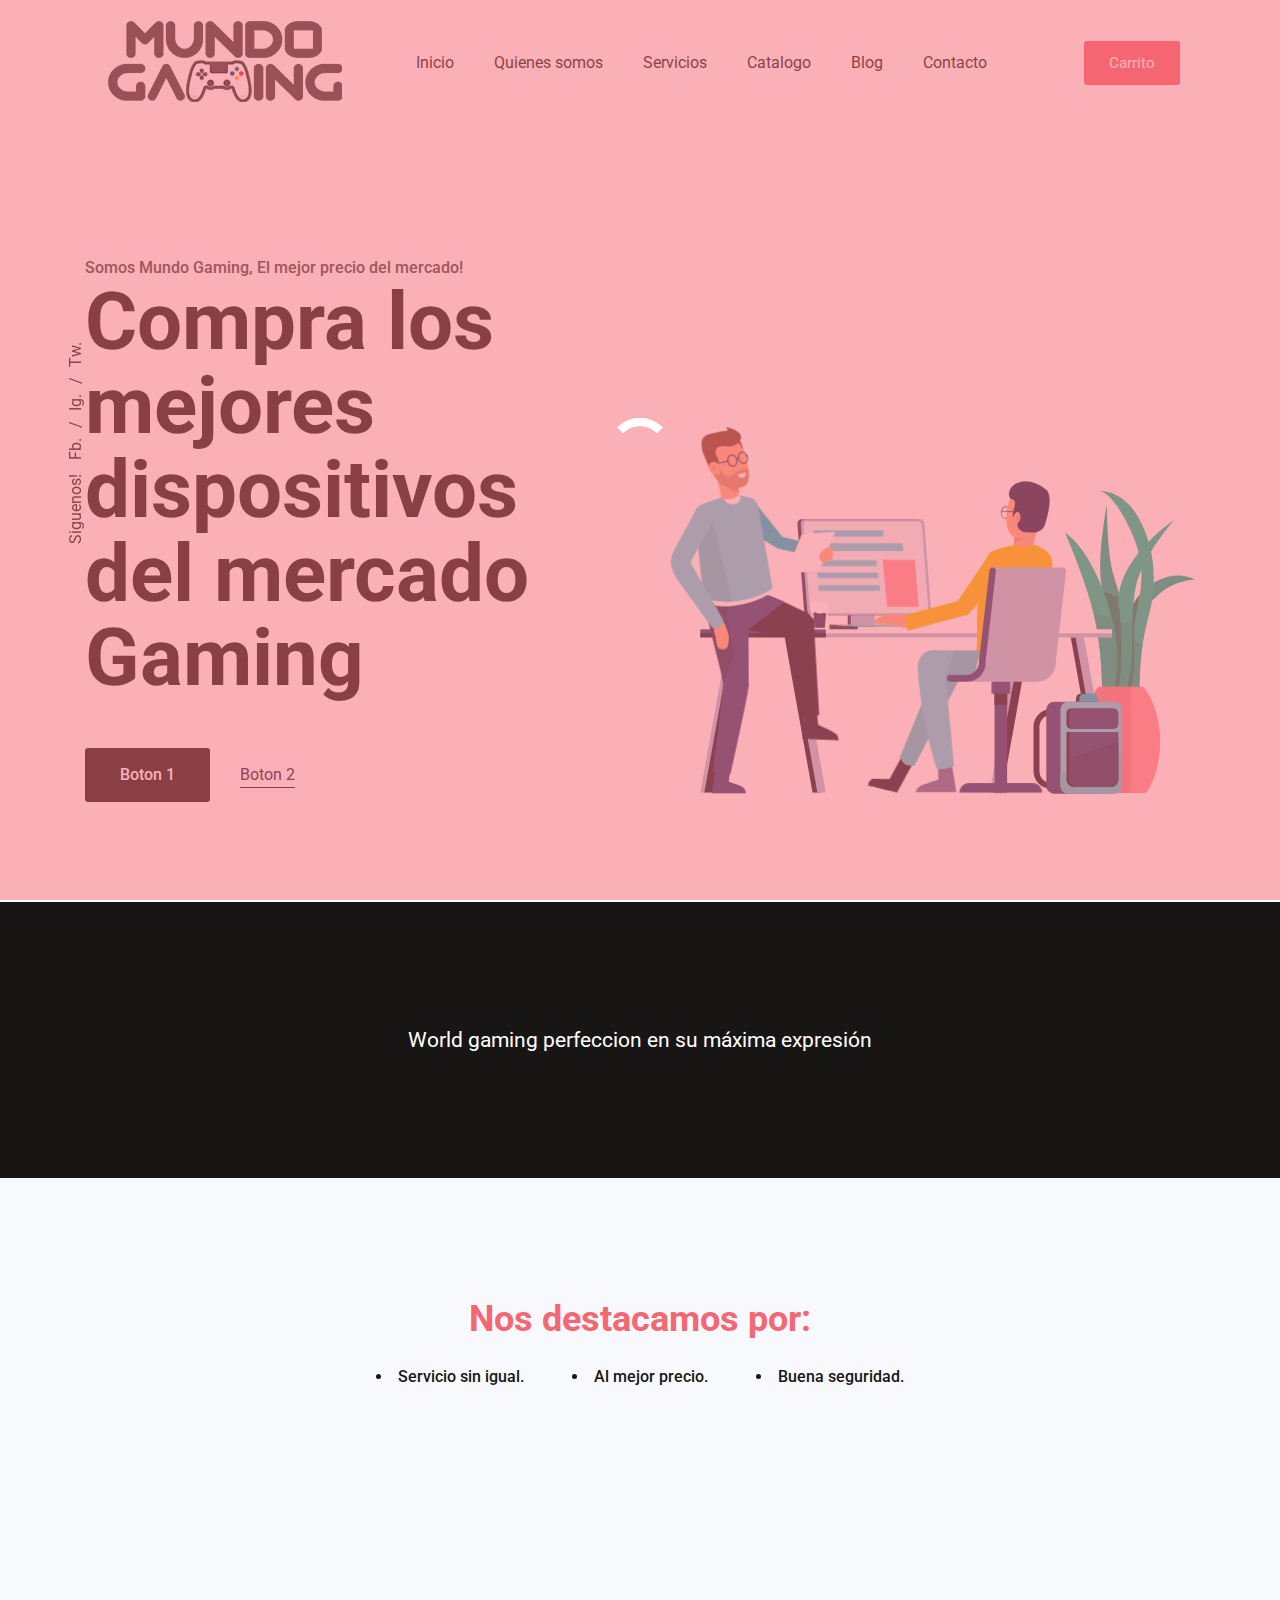
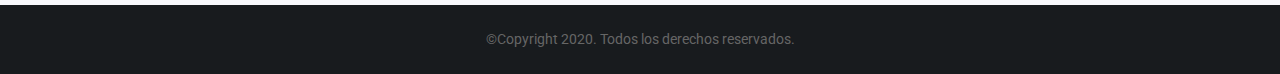
==== commit 4258bc4b: "Update index.html" ====
--- a/index.html
+++ b/index.html
@@ -61,48 +61,21 @@
                                 <ul class="navbar-nav mx-auto">
                                     <li class="nav-item dropdown">
                                         <a class="nav-link dropdown-toggle" href="#">Inicio</a>
-                                        <ul class="dropdown-menu">
-                                            <li><a class="dropdown-item" href="index.html"></a></li>
-                                            <li><a class="dropdown-item" href="index-startup.html"></a></li>
-                                            <li><a class="dropdown-item" href="index-app-landing.html"></a></li>
-                                            <li><a class="dropdown-item" href="index-creative-agency.html"></a></li>
-                                            <li><a class="dropdown-item" href="index-digital-agency.html"></a></li>
-                                        </ul>
                                     </li>
                                     <li class="nav-item dropdown">
                                         <a class="nav-link dropdown-toggle" href="#">Quienes somos</a>
-                                        <ul class="dropdown-menu">
-                                            <li><a class="dropdown-item" href="about.html"></a></li>
-                                            <li><a class="dropdown-item" href="portfolio.html"></a></li>
-                                            <li><a class="dropdown-item" href="team.html"></a></li>
-                                            <li><a class="dropdown-item" href="404.html"></a></li>
-                                        </ul>
                                     </li>
                                     <li class="nav-item">
                                         <a class="nav-link" href="#">Servicios</a>
                                     </li>
                                     <li class="nav-item dropdown">
-                                        <a class="nav-link dropdown-toggle" href="blog.html">Catalogo</a>
-                                        <ul class="dropdown-menu">
-                                            <li><a class="dropdown-item" href="blog.html"></a></li>
-                                            <li><a class="dropdown-item" href="single-blog.html"></a></li>
-                                        </ul>
+                                        <a class="nav-link dropdown-toggle" href="#">Catalogo</a>
                                     </li>
                                     <li class="nav-item dropdown">
-                                        <a class="nav-link dropdown-toggle" href="shop.html">Blog</a>
-                                        <ul class="dropdown-menu">
-                                            <li><a class="dropdown-item" href="shop.html"></a></li>
-                                            <li><a class="dropdown-item" href="single-shop.html"></a></li>
-                                            <li><a class="dropdown-item" href="cart.html"></a></li>
-                                            <li><a class="dropdown-item" href="checkout.html"></a></li>
-                                        </ul>
+                                        <a class="nav-link dropdown-toggle" href="#">Blog</a>
                                     </li>
                                     <li class="nav-item dropdown">
                                         <a class="nav-link dropdown-toggle" href="contact.html">Contacto</a>
-                                        <ul class="dropdown-menu">
-                                            <li><a class="dropdown-item" href="contact.html"></a></li>
-                                            <li><a class="dropdown-item" href="contact-2.html"></a></li>
-                                        </ul>
                                     </li>
 									<li class="nav-item">
                                         <a class="nav-link" href=""></a>
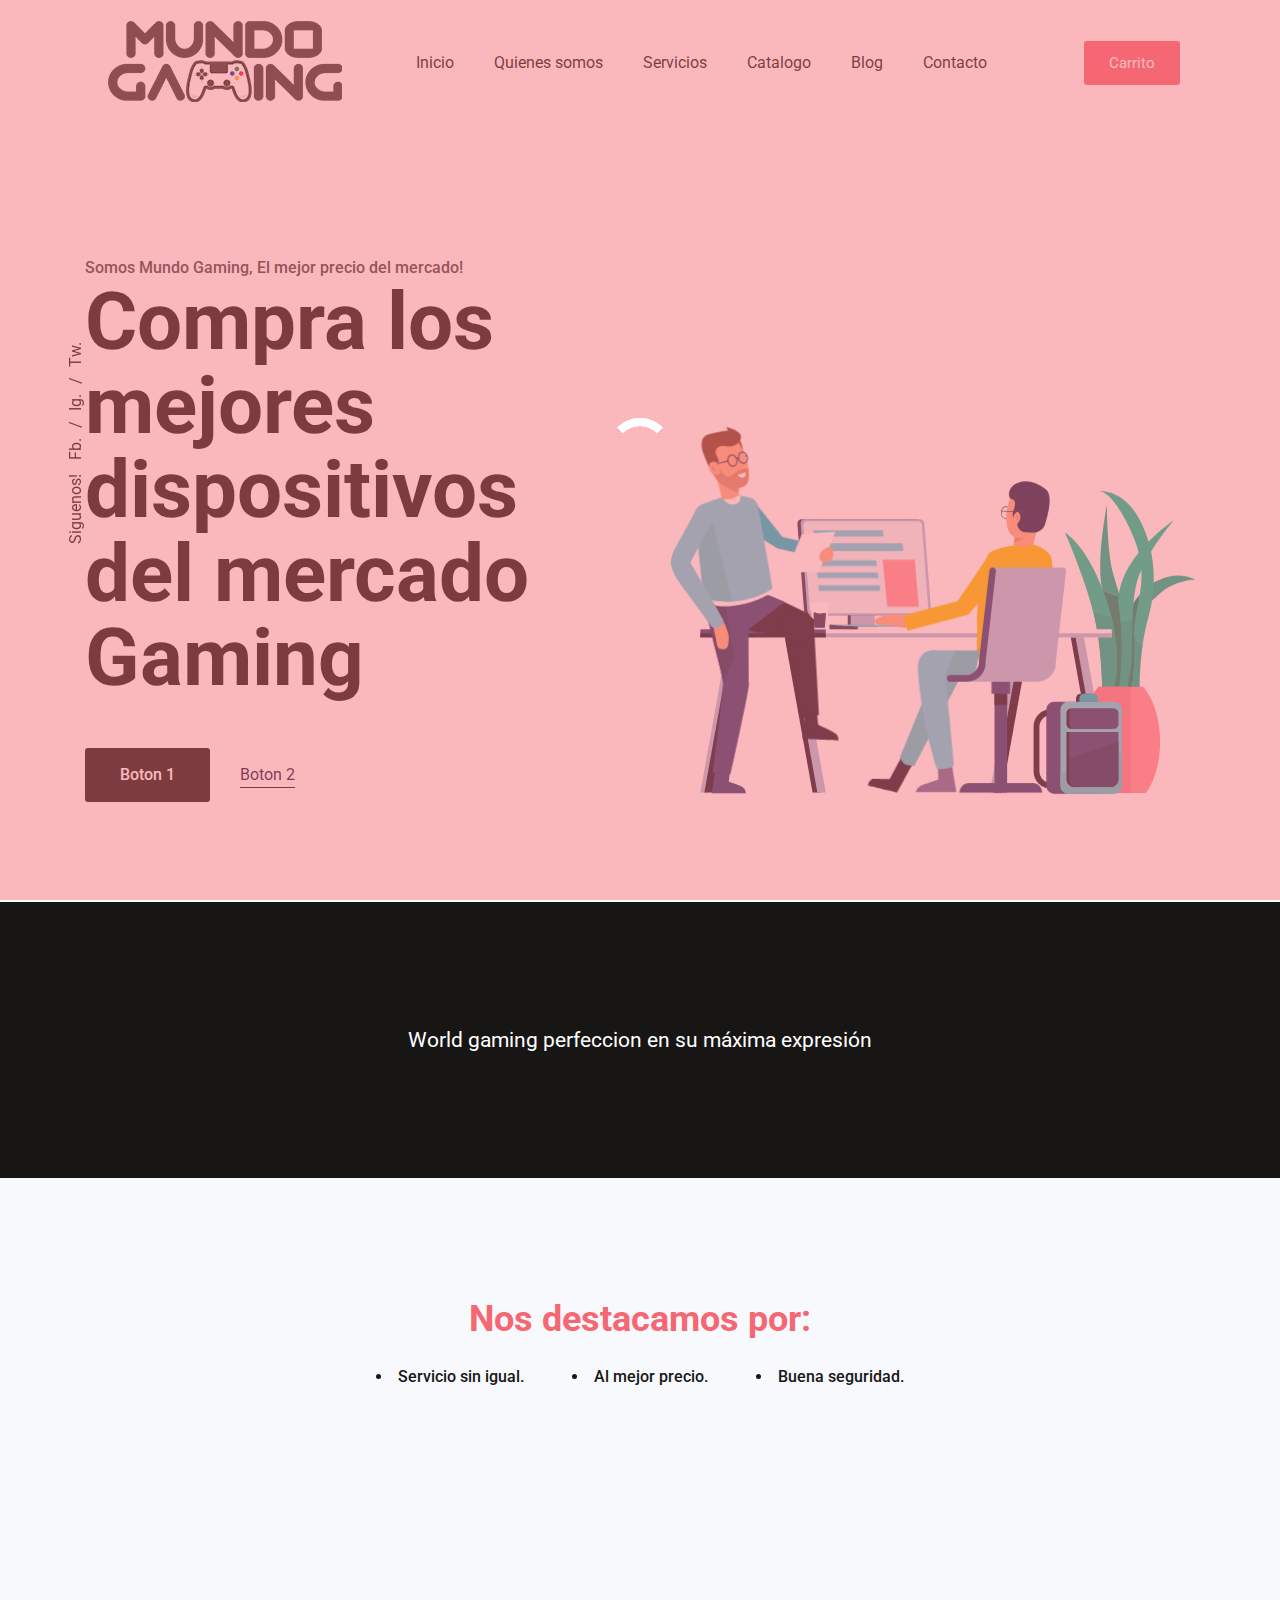
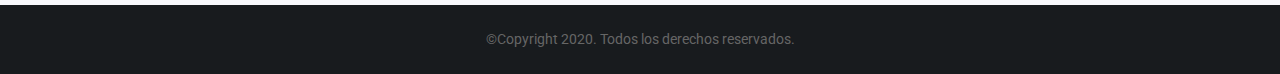
==== commit 536527de: "Update index.html" ====
--- a/index.html
+++ b/index.html
@@ -60,7 +60,7 @@
                             <div class="collapse navbar-collapse" id="navbarSupportedContent">
                                 <ul class="navbar-nav mx-auto">
                                     <li class="nav-item dropdown">
-                                        <a class="nav-link dropdown-toggle" href="#">Inicio</a>
+                                        <a class="nav-link dropdown-toggle" href="index.html">Inicio</a>
                                     </li>
                                     <li class="nav-item dropdown">
                                         <a class="nav-link dropdown-toggle" href="#">Quienes somos</a>
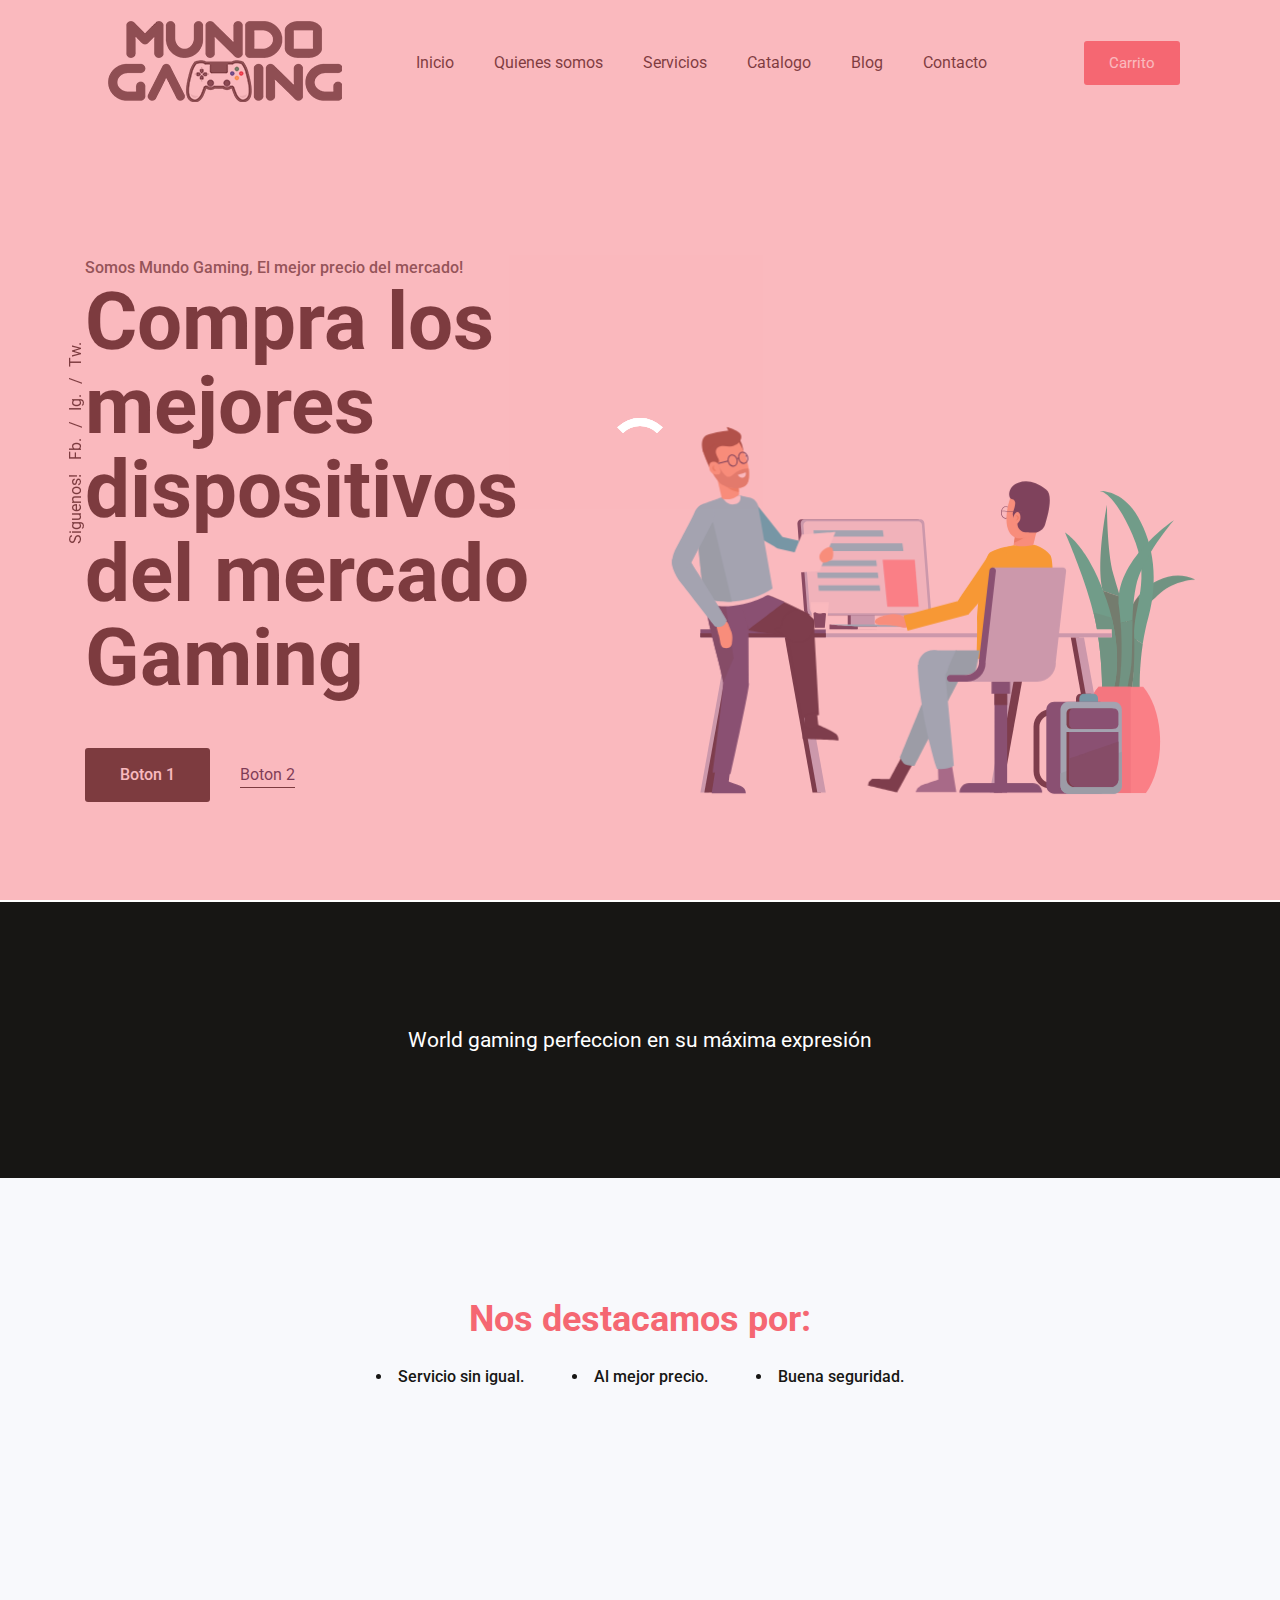
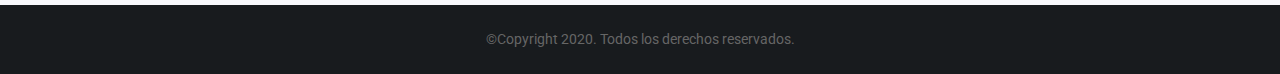
==== commit 8882ab32: "Update index.html" ====
--- a/index.html
+++ b/index.html
@@ -155,10 +155,6 @@
 	<!-- Copyright Section End -->
 
 
-    <!-- Scroll to top -->
-    <a href="#" class="text-dark scroll-top-vertical" id="scroll">Scroll to top</a>
-    <!-- End Scroll To top -->
-
 </div><!-- Page Wrapper End -->
     
     <!--===============================================================================================-->
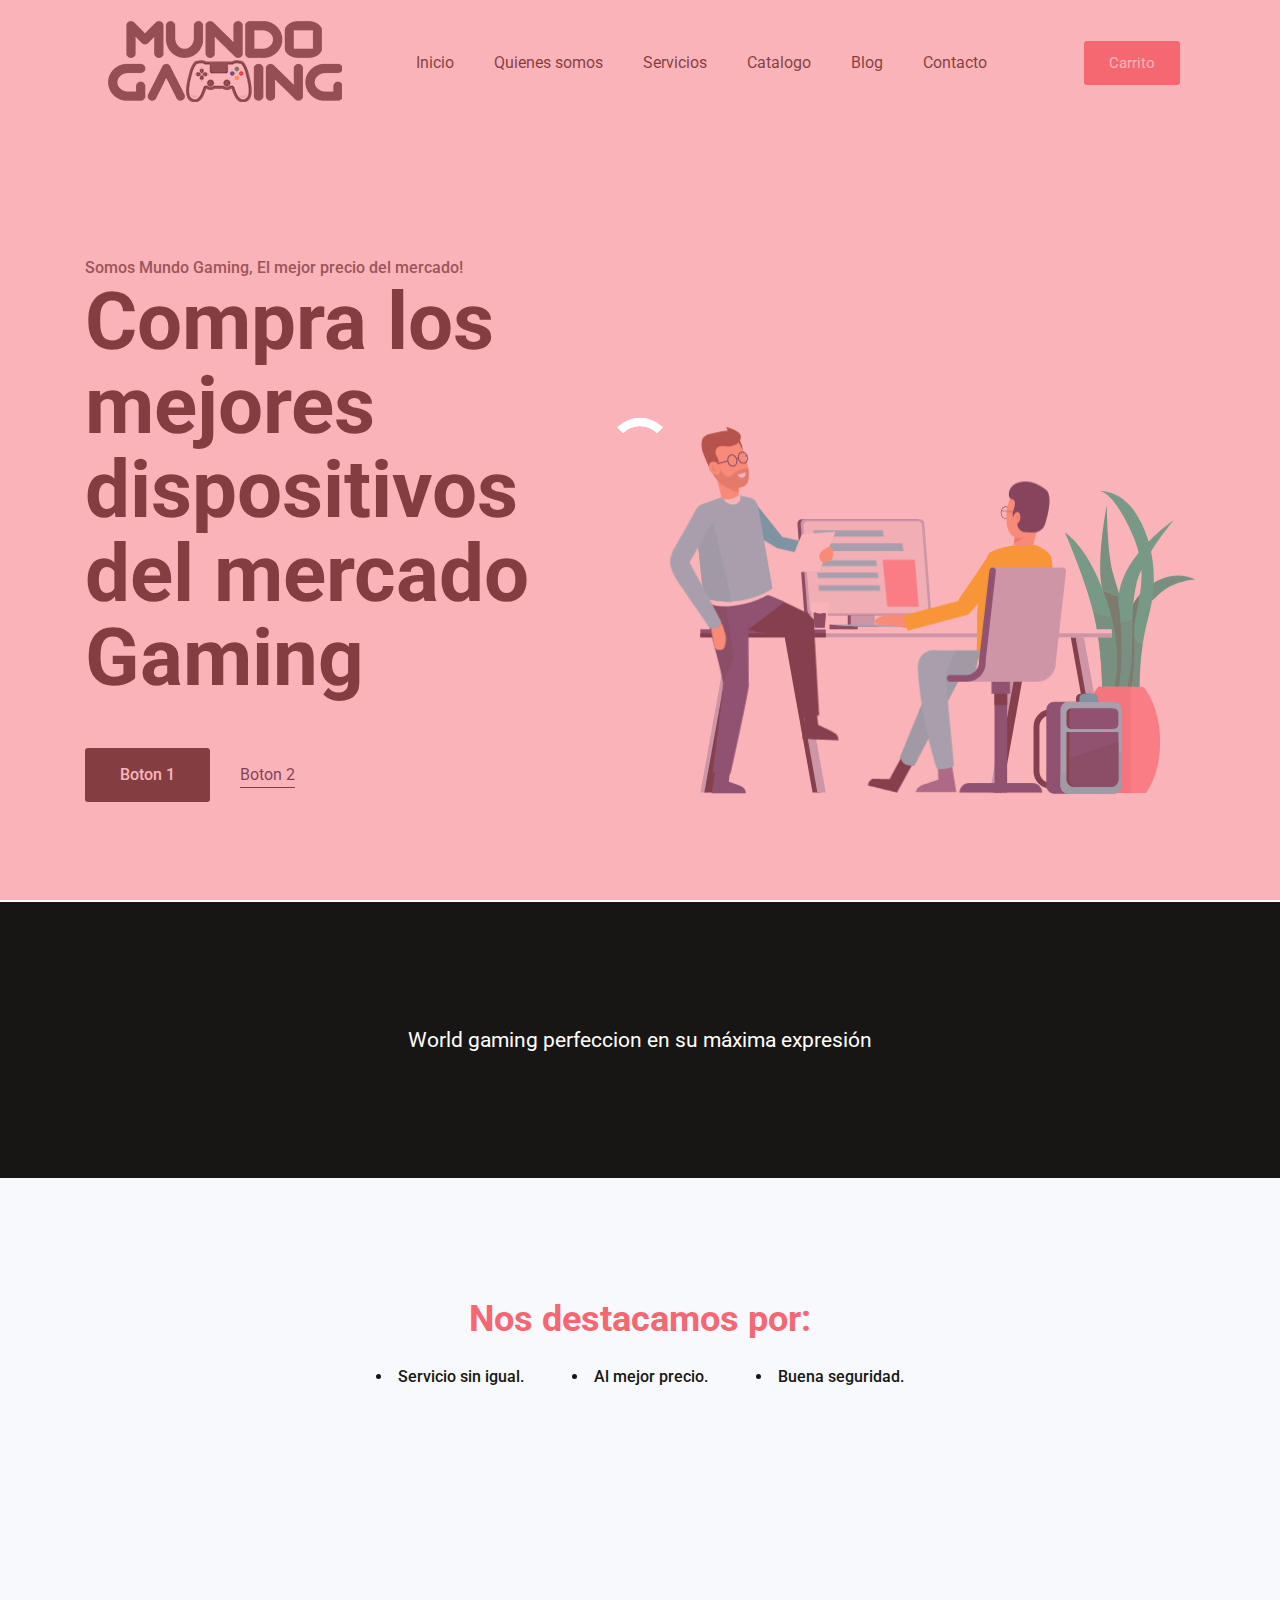
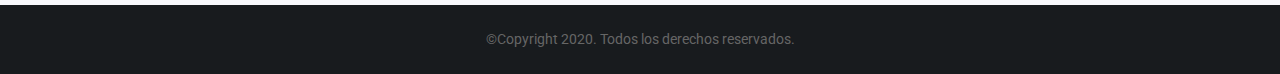
==== commit d97ce3b2: "Update index.html" ====
--- a/index.html
+++ b/index.html
@@ -38,12 +38,6 @@
     <div></div>
 </div>
 <!-- Preloader End -->
-
-
-<div class="follow-vertical2 position-fixed left">
-    <span>Siguenos!</span>
-    <a class="text-secondary" href="#">Fb.</a>/<a class="text-secondary" href="#">Ig.</a>/<a class="text-secondary" href="#">Tw.</a>
-</div>
 
 <div id="page_wrapper">
     <!-- Header Section Start -->
